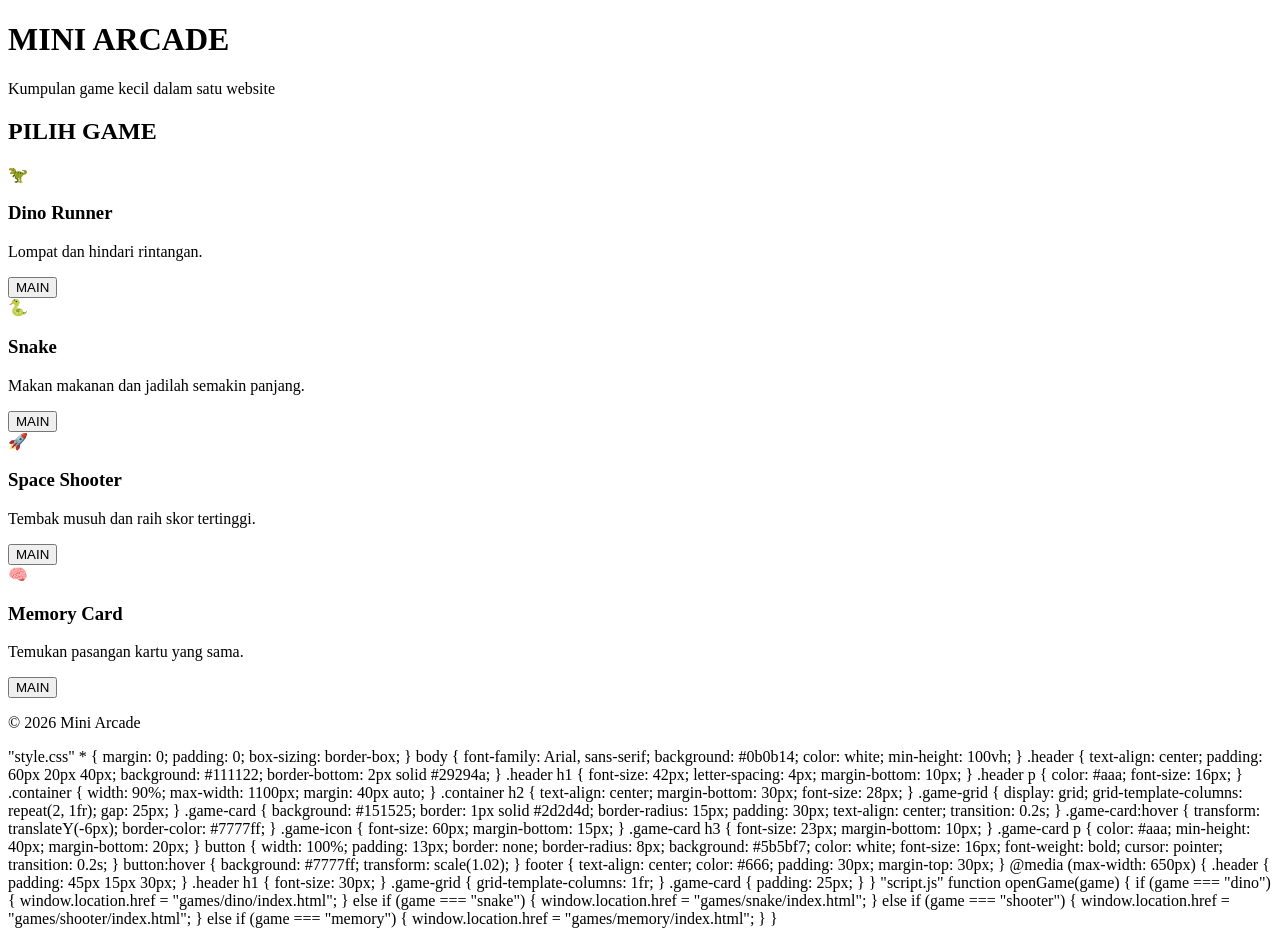
==== Index.html @ eddc88c5 "Add initial HTML, CSS, and JavaScript for Mini Arcade" ====
<!DOCTYPE html>
<html lang="id">
<head>
    <meta charset="UTF-8">
    <meta name="viewport" content="width=device-width, initial-scale=1.0">
    <title>Mini Arcade</title>
    <link rel="stylesheet" href="style.css">
</head>

<body>

    <header class="header">
        <h1>MINI ARCADE</h1>
        <p>Kumpulan game kecil dalam satu website</p>
    </header>

    <main class="container">

        <h2>PILIH GAME</h2>

        <div class="game-grid">

            <div class="game-card">
                <div class="game-icon">🦖</div>
                <h3>Dino Runner</h3>
                <p>Lompat dan hindari rintangan.</p>
                <button onclick="openGame('dino')">MAIN</button>
            </div>

            <div class="game-card">
                <div class="game-icon">🐍</div>
                <h3>Snake</h3>
                <p>Makan makanan dan jadilah semakin panjang.</p>
                <button onclick="openGame('snake')">MAIN</button>
            </div>

            <div class="game-card">
                <div class="game-icon">🚀</div>
                <h3>Space Shooter</h3>
                <p>Tembak musuh dan raih skor tertinggi.</p>
                <button onclick="openGame('shooter')">MAIN</button>
            </div>

            <div class="game-card">
                <div class="game-icon">🧠</div>
                <h3>Memory Card</h3>
                <p>Temukan pasangan kartu yang sama.</p>
                <button onclick="openGame('memory')">MAIN</button>
            </div>

        </div>

    </main>

    <footer>
        <p>© 2026 Mini Arcade</p>
    </footer>

    <script src="script.js"></script>
</body>
</html>

"style.css"

* {
    margin: 0;
    padding: 0;
    box-sizing: border-box;
}

body {
    font-family: Arial, sans-serif;
    background: #0b0b14;
    color: white;
    min-height: 100vh;
}

.header {
    text-align: center;
    padding: 60px 20px 40px;
    background: #111122;
    border-bottom: 2px solid #29294a;
}

.header h1 {
    font-size: 42px;
    letter-spacing: 4px;
    margin-bottom: 10px;
}

.header p {
    color: #aaa;
    font-size: 16px;
}

.container {
    width: 90%;
    max-width: 1100px;
    margin: 40px auto;
}

.container h2 {
    text-align: center;
    margin-bottom: 30px;
    font-size: 28px;
}

.game-grid {
    display: grid;
    grid-template-columns: repeat(2, 1fr);
    gap: 25px;
}

.game-card {
    background: #151525;
    border: 1px solid #2d2d4d;
    border-radius: 15px;
    padding: 30px;
    text-align: center;
    transition: 0.2s;
}

.game-card:hover {
    transform: translateY(-6px);
    border-color: #7777ff;
}

.game-icon {
    font-size: 60px;
    margin-bottom: 15px;
}

.game-card h3 {
    font-size: 23px;
    margin-bottom: 10px;
}

.game-card p {
    color: #aaa;
    min-height: 40px;
    margin-bottom: 20px;
}

button {
    width: 100%;
    padding: 13px;
    border: none;
    border-radius: 8px;
    background: #5b5bf7;
    color: white;
    font-size: 16px;
    font-weight: bold;
    cursor: pointer;
    transition: 0.2s;
}

button:hover {
    background: #7777ff;
    transform: scale(1.02);
}

footer {
    text-align: center;
    color: #666;
    padding: 30px;
    margin-top: 30px;
}

@media (max-width: 650px) {

    .header {
        padding: 45px 15px 30px;
    }

    .header h1 {
        font-size: 30px;
    }

    .game-grid {
        grid-template-columns: 1fr;
    }

    .game-card {
        padding: 25px;
    }
}

"script.js"

function openGame(game) {

    if (game === "dino") {
        window.location.href = "games/dino/index.html";
    }

    else if (game === "snake") {
        window.location.href = "games/snake/index.html";
    }

    else if (game === "shooter") {
        window.location.href = "games/shooter/index.html";
    }

    else if (game === "memory") {
        window.location.href = "games/memory/index.html";
    }

}
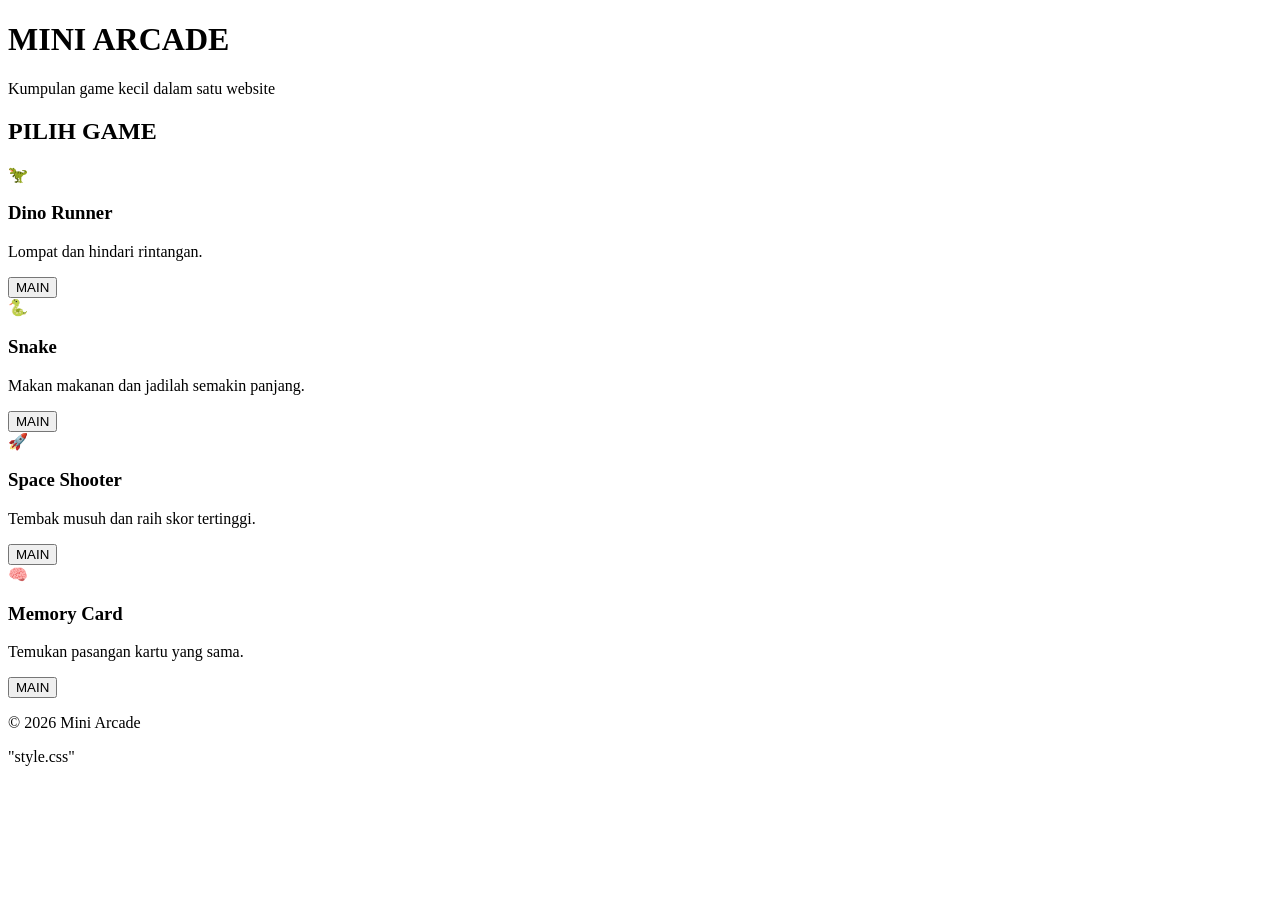
==== commit c6bc10b5: "Add initial HTML structure for Mini Arcade" ====
--- a/Index.html
+++ b/Index.html
@@ -61,148 +61,3 @@
 </html>
 
 "style.css"
-
-* {
-    margin: 0;
-    padding: 0;
-    box-sizing: border-box;
-}
-
-body {
-    font-family: Arial, sans-serif;
-    background: #0b0b14;
-    color: white;
-    min-height: 100vh;
-}
-
-.header {
-    text-align: center;
-    padding: 60px 20px 40px;
-    background: #111122;
-    border-bottom: 2px solid #29294a;
-}
-
-.header h1 {
-    font-size: 42px;
-    letter-spacing: 4px;
-    margin-bottom: 10px;
-}
-
-.header p {
-    color: #aaa;
-    font-size: 16px;
-}
-
-.container {
-    width: 90%;
-    max-width: 1100px;
-    margin: 40px auto;
-}
-
-.container h2 {
-    text-align: center;
-    margin-bottom: 30px;
-    font-size: 28px;
-}
-
-.game-grid {
-    display: grid;
-    grid-template-columns: repeat(2, 1fr);
-    gap: 25px;
-}
-
-.game-card {
-    background: #151525;
-    border: 1px solid #2d2d4d;
-    border-radius: 15px;
-    padding: 30px;
-    text-align: center;
-    transition: 0.2s;
-}
-
-.game-card:hover {
-    transform: translateY(-6px);
-    border-color: #7777ff;
-}
-
-.game-icon {
-    font-size: 60px;
-    margin-bottom: 15px;
-}
-
-.game-card h3 {
-    font-size: 23px;
-    margin-bottom: 10px;
-}
-
-.game-card p {
-    color: #aaa;
-    min-height: 40px;
-    margin-bottom: 20px;
-}
-
-button {
-    width: 100%;
-    padding: 13px;
-    border: none;
-    border-radius: 8px;
-    background: #5b5bf7;
-    color: white;
-    font-size: 16px;
-    font-weight: bold;
-    cursor: pointer;
-    transition: 0.2s;
-}
-
-button:hover {
-    background: #7777ff;
-    transform: scale(1.02);
-}
-
-footer {
-    text-align: center;
-    color: #666;
-    padding: 30px;
-    margin-top: 30px;
-}
-
-@media (max-width: 650px) {
-
-    .header {
-        padding: 45px 15px 30px;
-    }
-
-    .header h1 {
-        font-size: 30px;
-    }
-
-    .game-grid {
-        grid-template-columns: 1fr;
-    }
-
-    .game-card {
-        padding: 25px;
-    }
-}
-
-"script.js"
-
-function openGame(game) {
-
-    if (game === "dino") {
-        window.location.href = "games/dino/index.html";
-    }
-
-    else if (game === "snake") {
-        window.location.href = "games/snake/index.html";
-    }
-
-    else if (game === "shooter") {
-        window.location.href = "games/shooter/index.html";
-    }
-
-    else if (game === "memory") {
-        window.location.href = "games/memory/index.html";
-    }
-
-}
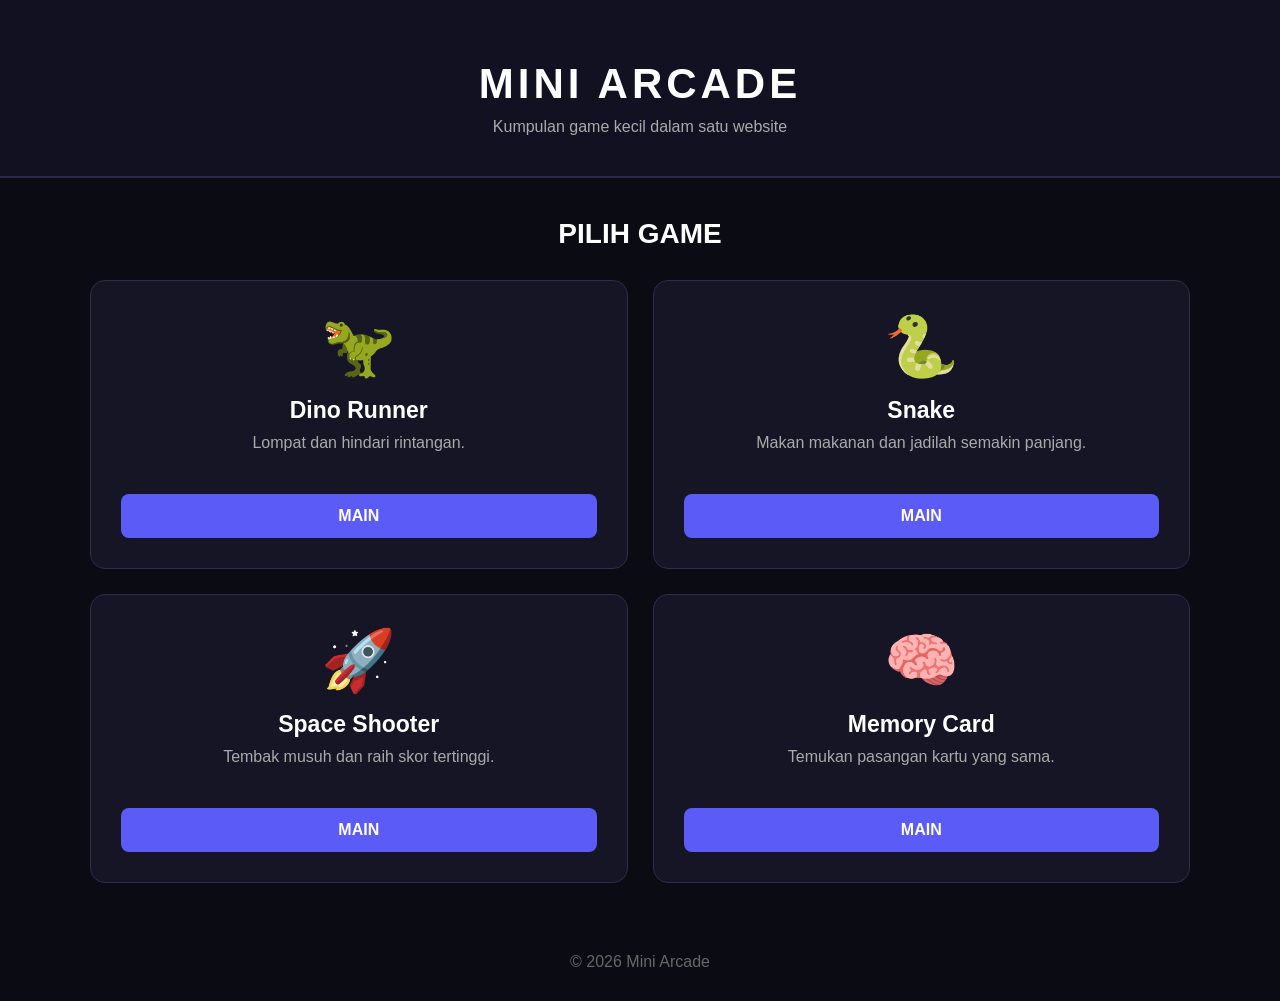
==== commit 43a9941a: "Fix HTML closing tag and remove unnecessary line" ====
--- a/Index.html
+++ b/Index.html
@@ -59,5 +59,3 @@
     <script src="script.js"></script>
 </body>
 </html>
-
-"style.css"
--- a/style.css
+++ b/style.css
@@ -0,0 +1,122 @@
+* {
+    margin: 0;
+    padding: 0;
+    box-sizing: border-box;
+}
+
+body {
+    font-family: Arial, sans-serif;
+    background: #0b0b14;
+    color: white;
+    min-height: 100vh;
+}
+
+.header {
+    text-align: center;
+    padding: 60px 20px 40px;
+    background: #111122;
+    border-bottom: 2px solid #29294a;
+}
+
+.header h1 {
+    font-size: 42px;
+    letter-spacing: 4px;
+    margin-bottom: 10px;
+}
+
+.header p {
+    color: #aaa;
+    font-size: 16px;
+}
+
+.container {
+    width: 90%;
+    max-width: 1100px;
+    margin: 40px auto;
+}
+
+.container h2 {
+    text-align: center;
+    margin-bottom: 30px;
+    font-size: 28px;
+}
+
+.game-grid {
+    display: grid;
+    grid-template-columns: repeat(2, 1fr);
+    gap: 25px;
+}
+
+.game-card {
+    background: #151525;
+    border: 1px solid #2d2d4d;
+    border-radius: 15px;
+    padding: 30px;
+    text-align: center;
+    transition: 0.2s;
+}
+
+.game-card:hover {
+    transform: translateY(-6px);
+    border-color: #7777ff;
+}
+
+.game-icon {
+    font-size: 60px;
+    margin-bottom: 15px;
+}
+
+.game-card h3 {
+    font-size: 23px;
+    margin-bottom: 10px;
+}
+
+.game-card p {
+    color: #aaa;
+    min-height: 40px;
+    margin-bottom: 20px;
+}
+
+button {
+    width: 100%;
+    padding: 13px;
+    border: none;
+    border-radius: 8px;
+    background: #5b5bf7;
+    color: white;
+    font-size: 16px;
+    font-weight: bold;
+    cursor: pointer;
+    transition: 0.2s;
+}
+
+button:hover {
+    background: #7777ff;
+    transform: scale(1.02);
+}
+
+footer {
+    text-align: center;
+    color: #666;
+    padding: 30px;
+    margin-top: 30px;
+}
+
+@media (max-width: 650px) {
+
+    .header {
+        padding: 45px 15px 30px;
+    }
+
+    .header h1 {
+        font-size: 30px;
+    }
+
+    .game-grid {
+        grid-template-columns: 1fr;
+    }
+
+    .game-card {
+        padding: 25px;
+    }
+}
